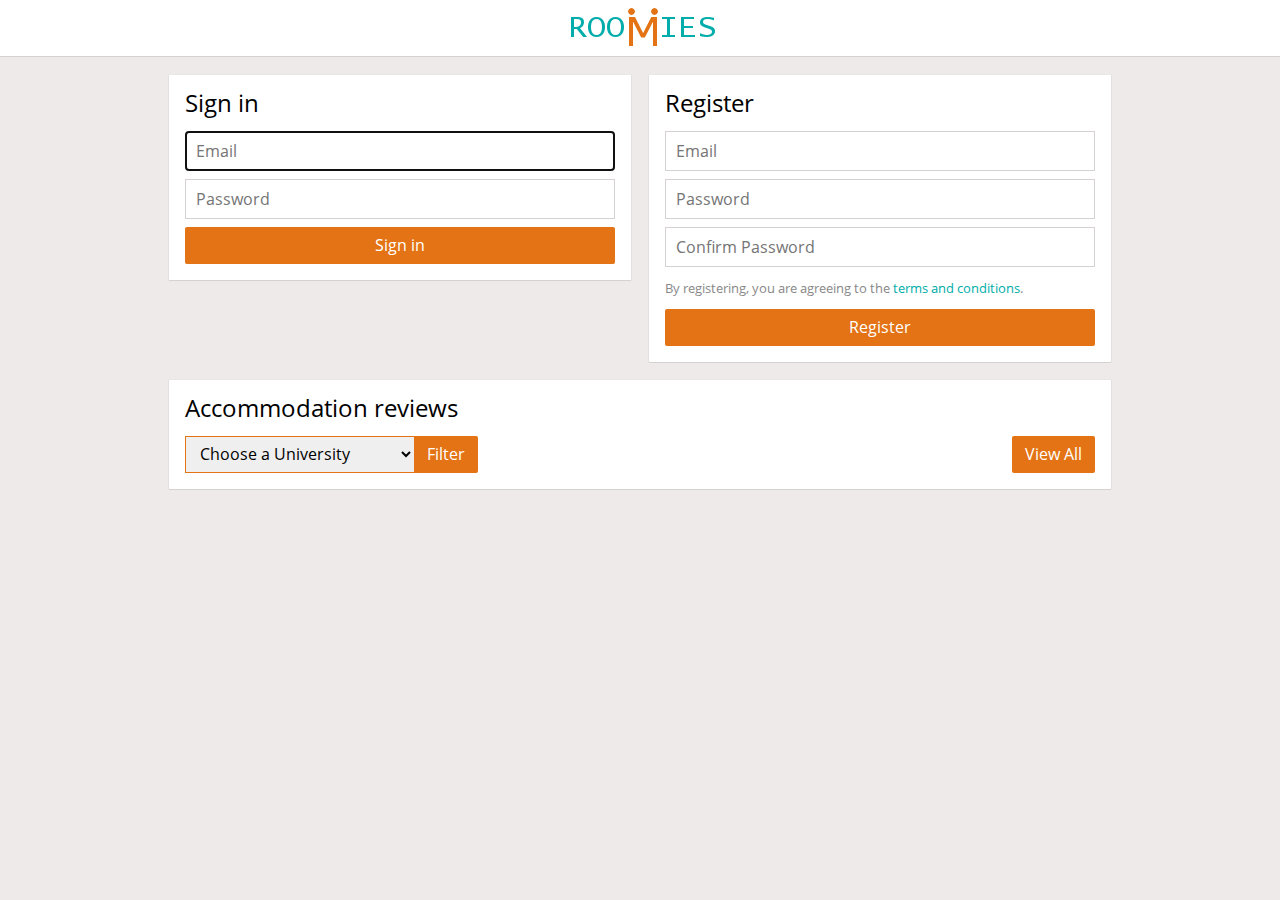
==== public_html/templates/index.html @ f30350fd "Fixed classnames." ====
<!DOCTYPE html>
<html lang="en">
<head>
	<meta charset="utf-8">
	<meta name="viewport" content="width=device-width, initial-scale=1">
	<title>Welcome to Roomies</title>
	<link rel="stylesheet" type="text/css" href="media/css/style.css">
</head>
<body class="body" onload="signin.email.focus()">
	<!-- Top bar -->
	<div class="header">
		<a href="index.html" class="logo-link">
			<img src="media/img/logo.png" alt="Roomies" class="logo-img">
		</a>
	</div>
	<!-- Main content -->
	<div class="main">
		<!-- Hidden title -->
		<h1 class="hidden">Welcome to Roomies</h1>
		<!-- Sign in / Register -->
		<div class="column-wrapper">
			<!-- Sign in -->
			<div class="column-2">
				<div class="column">
					<div class="box-padding">
						<h2 class="h2" id="Sign_in">Sign in</h2>
						<form method="POST" name="signin" onsubmit="return this.email.value?this.password.value?true:(this.password.focus(),false):(this.email.focus(),false)">
							<input type="email" name="email" placeholder="Email" class="input block" required>
							<input type="password" name="password" placeholder="Password" class="input block" required pattern=".{6,25}" title="6 to 25 characters">
							<input type="submit" value="Sign in" class="input-button block">
						</form>
					</div>
				</div>
			</div>
			<!-- Register -->
			<div class="column-2">
				<div class="column">
					<div class="box-padding">
						<h2 class="h2" id="Register">Register</h2>
						<form method="POST" name="register" onsubmit="return this.registerEmail.value?this.registerPassword.value?this.registerPassword.value===this.registerConfirmPassword.value?true:(this.registerConfirmPassword.focus(),false):(this.registerPassword.focus(),false):(this.registerEmail.focus(),false)">
							<input type="email" name="registerEmail" placeholder="Email" class="input block" required>
							<input type="password" name="registerPassword" placeholder="Password" class="input block" required pattern=".{6,25}" title="6 to 25 characters">
							<input type="password" name="registerConfirmPassword" placeholder="Confirm Password" class="input block" required pattern=".{6,25}" title="6 to 25 characters">
							<p class="small-text">By registering, you are agreeing to the
								<a href="#" class="link">terms and conditions</a>.
							</p>
							<input type="submit" value="Register" class="input-button block">
						</form>
					</div>
				</div>
			</div>
		</div>
		<!-- Accommodation Reviews -->
		<div class="box">
			<div class="box-padding">
				<h2 class="h2" id="Accommodation_reviews">Accommodation reviews</h2>
				<form method="GET">
					<select name="filter" class="select has-submit" required>
						<option class="option" value="" selected>Choose a University</option>
						<option class="option" value="1">University of Manchester</option>
					</select
					><input type="submit" value="Filter" class="input-button select-submit">
					<a href="#" class="link-button float-right">View All</a>
				</form>
			</div>
		</div>
	</div>
</body>
</html>
---- public_html/templates/media/css/style.css ----
/* Fonts */

@font-face {
	font-family: 'Open Sans';
	src: url('../fonts/OpenSans-Regular.ttf');
}

@font-face {
	font-family: 'Open Sans';
	src: url('../fonts/OpenSans-Bold.ttf');
	font-weight: bold;
}

@font-face {
	font-family: 'Open Sans';
	src: url('../fonts/OpenSans-Italic.ttf');
	font-style: italic;
}

@font-face {
	font-family: 'Open Sans';
	src: url('../fonts/OpenSans-BoldItalic.ttf');
	font-style: italic;
	font-weight: bold;
}

/* All versions */

.body {
	margin: 0;
	/*background: #f6f1eb;*/
	background: #edeae9;
	min-width: 320px;
	overflow-y: scroll;
	line-height: 1;
	font-family: 'Open Sans', arial, sans-serif;
	font-size: 16px;
}

.header {
	position: fixed;
	top: 0;
	/*border-bottom: 1px solid #d2c7be;*/
	border-bottom: 1px solid #d5d1d0;
	background: #fff;
	height: 56px;
	width: 100%;
	min-width: 320px;
	text-align: center;
	line-height: 56px;
}

.logo-link {
	display: inline-block;
	position: relative;
	text-decoration: none;
	color: #000;
	font-variant: small-caps;
	font-family: Consolas, Monaco, 'Lucida Console', monospace;
	font-weight: normal;
	font-size: 2rem;
}

.logo-link::after {
	position: absolute;
	top: 0;
	left: 0;
	height: 100%;
	width: 100%;
	content: "";
}

.logo-img {
	border: 0;
	height: 56px;
	width: 200px;
}

.main {
	margin: 0 auto;
	border-top: 1px solid transparent;
	padding: 57px 0 16px;
	max-width: 976px;
}

.box, .column {
	margin: 16px;
	border-radius: 2px;
	/*border: 1px solid #d2c7be;*/
	border-width: 1px;
	border-style: solid;
	border-color: #e9e6e5 #e4e0df #d5d1d0;
	background: #fff;
}

.column-wrapper {
	margin: 16px 0 16px 16px;
	overflow: hidden;
}

.column-2 {
	float: left;
	width: 50%;
}

.column {
	margin: 0 16px 0 0;
}

.box-padding {
	margin: 16px;
}

.h2 {
	margin: 16px 0;
	font-weight: normal;
}

.link-button, .input-button {
	display: inline-block;
	border-radius: 2px;
	background: #e37314;
	padding: .5em .8em;
	line-height: 1.3;
	color: #fff;
}

.link-button {
	text-decoration: none;
}

.link-button:focus, .input-button:focus {
	background: #00adaa;
}

.input, .input-button, .select {
	display: inline-block;
	font-family: inherit;
	font-size: 1em;
}

.input, .select {
	border: 1px solid #d5d1d0;
	padding: .5em .6em;
}

.input {
	margin: 8px 0;
}

/*.input-text-valid {
	border-color: #00adaa;
}*/

.input:focus {
	border-color: #e37314;
}

.input-button {
	border-width: 0;
	cursor: pointer;
}

.input-button::-moz-focus-inner {
	border: 0;
	padding: 0;
}

.has-submit {
	margin: 0;
	box-sizing: border-box;
	border-color: #e37314;
	border-right-width: 0;
	padding: 0 .6em;
	height: 2.3em;
	vertical-align: top;
}

.select-submit {
	margin: 0;
	box-sizing: border-box;
	border-radius: 0 2px 2px 0;
	height: 2.3em;
}

.option {
	line-height: 1;
	font-size: .8em;
}

.option[value=""] {
	color: #888;
}

.block {
	display: block;
	box-sizing: border-box;
	margin: 8px 0;
	width: 100%;
}

.float-right {
	float: right;
}

.small-text {
	line-height: 1.3;
	color: #888;
	font-size: .8em;
}

.link {
	text-decoration: none;
	color: #00adaa;
}

.link:hover {
	text-decoration: underline;
}

.link:focus {
	color: #00adaa;
}

.hidden {
	display: none;
}

/* Large version */
@media (min-width: 1441px) {
	.main {
		max-width: 1180px;
	}

	.box-padding {
		margin: 20px;
	}

	.h2 {
		margin: 20px 0;
	}

	.input {
		margin: 10px 0;
	}
}

/* Small version */
@media (max-width: 976px) {
	.header {
		position: absolute;
	}
}

/* Mobile version - inherits from small version*/
@media (max-width: 623px) {
	.main {
		padding-bottom: 0;
	}

	.column-wrapper {
		margin: 0;
		overflow: visible;
	}

	.column-2 {
		margin: 16px;
		float: none;
		width: auto;
	}

	.column {
		margin: 0;
	}

	.float-right {
		display: block;
		float: none;
		margin: 8px 0;
		text-align: center;
	}

	.has-submit {
		display: block;
		margin: 8px 0;
		border-right-width: 1px;
		width: 100%;
	}

	.select-submit {
		display: block;
		margin: 8px 0;
		border-radius: 2px;
		width: 100%;
	}
}
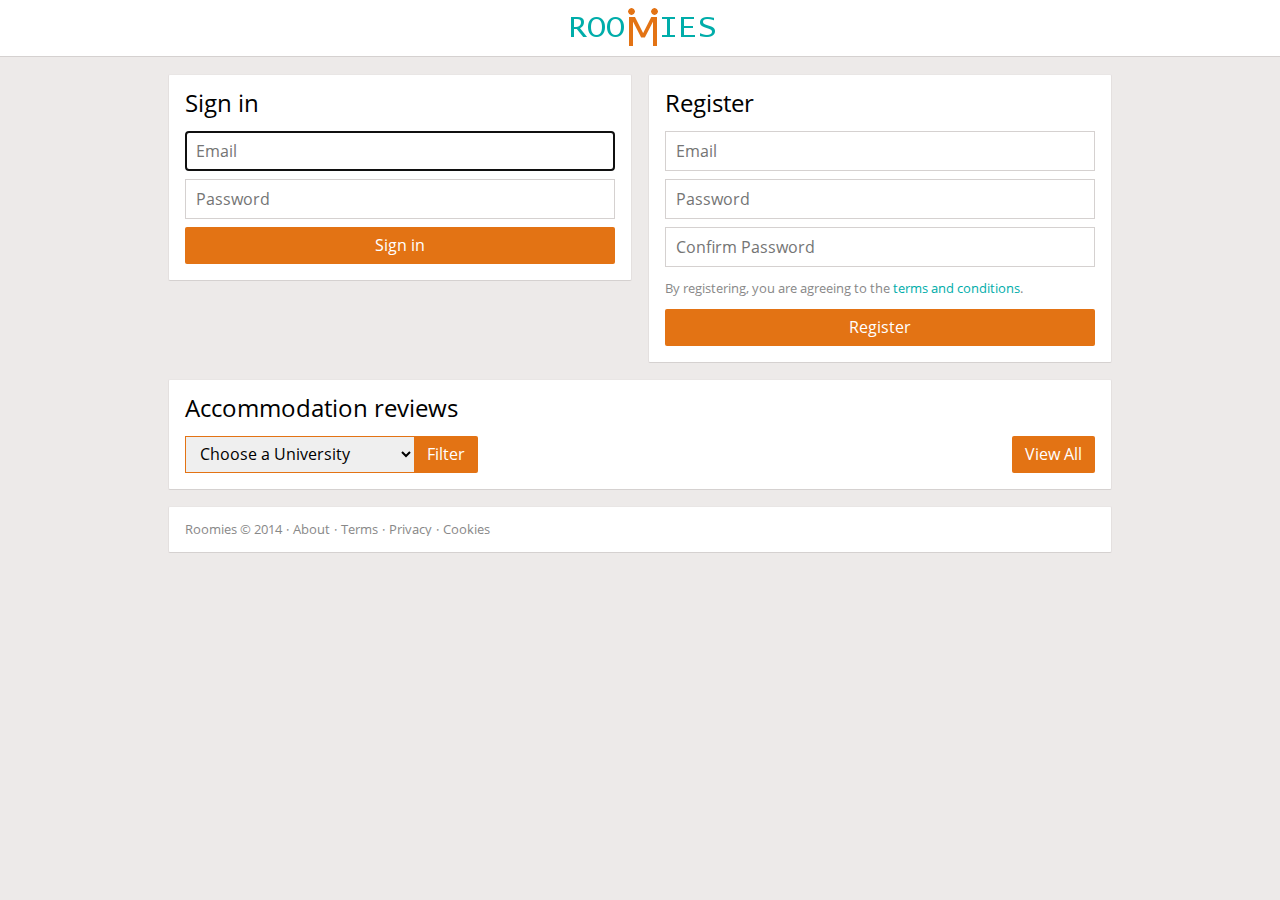
==== commit 4f025c81: "Added footer. Formalised CSS pseudo selectors. Fixed buttons." ====
--- a/public_html/templates/index.html
+++ b/public_html/templates/index.html
@@ -64,6 +64,16 @@
 				</form>
 			</div>
 		</div>
+		<!-- Footer -->
+		<div class="box">
+			<ul class="box-padding footer">
+				<li class="footer-item">Roomies &copy; 2014</li>
+				<li class="footer-item"><a href="#" class="footer-link">About</a></li>
+				<li class="footer-item"><a href="#" class="footer-link">Terms</a></li>
+				<li class="footer-item"><a href="#" class="footer-link">Privacy</a></li>
+				<li class="footer-item"><a href="#" class="footer-link">Cookies</a></li>
+			</ul>
+		</div>
 	</div>
 </body>
 </html>--- a/public_html/templates/media/css/style.css
+++ b/public_html/templates/media/css/style.css
@@ -61,7 +61,7 @@
 	font-size: 2rem;
 }
 
-.logo-link::after {
+.logo-link:after {
 	position: absolute;
 	top: 0;
 	left: 0;
@@ -117,11 +117,12 @@
 }
 
 .link-button, .input-button {
-	display: inline-block;
+	display: block;
 	border-radius: 2px;
 	background: #e37314;
-	padding: .5em .8em;
-	line-height: 1.3;
+	padding: 0 .8em;
+	text-align: center;
+	line-height: 2.3;
 	color: #fff;
 }
 
@@ -157,13 +158,10 @@
 }
 
 .input-button {
-	border-width: 0;
+	border: 0 none;
 	cursor: pointer;
-}
-
-.input-button::-moz-focus-inner {
-	border: 0;
-	padding: 0;
+	box-sizing: border-box;
+	height: 2.3em;
 }
 
 .has-submit {
@@ -178,9 +176,7 @@
 
 .select-submit {
 	margin: 0;
-	box-sizing: border-box;
 	border-radius: 0 2px 2px 0;
-	height: 2.3em;
 }
 
 .option {
@@ -226,6 +222,36 @@
 	display: none;
 }
 
+.footer {
+	padding: 0;
+	overflow: hidden;
+	list-style-type: none;
+	color: #888;
+	font-size: .8rem;
+}
+
+.footer-item {
+	float: left;
+}
+
+.footer-item:before {
+	margin: 0 4px;
+	content: "·";
+}
+
+.footer-item:first-child:before {
+	display: none;
+}
+
+.footer-link {
+	text-decoration: none;
+	color: inherit;
+}
+
+.footer-link:hover {
+	text-decoration: underline;
+}
+
 /* Large version */
 @media (min-width: 1441px) {
 	.main {
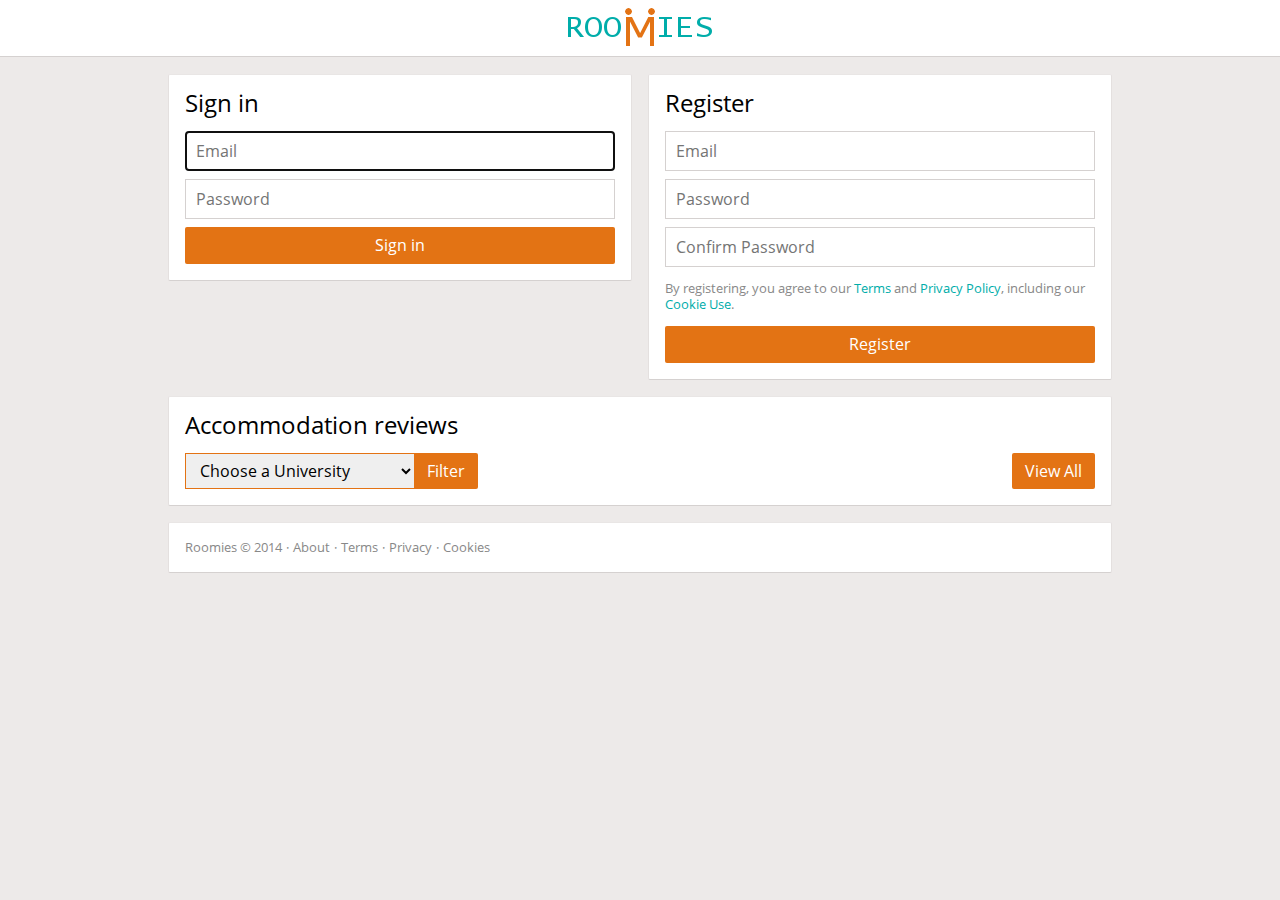
==== commit cf38c463: "Updated register small-text." ====
--- a/public_html/templates/index.html
+++ b/public_html/templates/index.html
@@ -41,8 +41,10 @@
 							<input type="email" name="registerEmail" placeholder="Email" class="input block" required>
 							<input type="password" name="registerPassword" placeholder="Password" class="input block" required pattern=".{6,25}" title="6 to 25 characters">
 							<input type="password" name="registerConfirmPassword" placeholder="Confirm Password" class="input block" required pattern=".{6,25}" title="6 to 25 characters">
-							<p class="small-text">By registering, you are agreeing to the
-								<a href="#" class="link">terms and conditions</a>.
+							<p class="small-text">By registering, you agree to our
+								<a href="#terms" class="link">Terms</a> and
+								<a href="#privacy" class="link">Privacy Policy</a>, including our
+								<a href="#cookies" class="link">Cookie Use</a>.
 							</p>
 							<input type="submit" value="Register" class="input-button block">
 						</form>
--- a/public_html/templates/media/css/style.css
+++ b/public_html/templates/media/css/style.css
@@ -2,24 +2,32 @@
 
 @font-face {
 	font-family: 'Open Sans';
-	src: url('../fonts/OpenSans-Regular.ttf');
+	font-weight: normal;
+	font-style: normal;
+	src: url('../fonts/OpenSans-Regular.woff') format('woff'),
+	     url('../fonts/OpenSans-Regular.ttf');
 }
 
 @font-face {
 	font-family: 'Open Sans';
-	src: url('../fonts/OpenSans-Bold.ttf');
 	font-weight: bold;
+	font-style: normal;
+	src: url('../fonts/OpenSans-Bold.woff') format('woff'),
+	     url('../fonts/OpenSans-Bold.ttf');
 }
 
 @font-face {
 	font-family: 'Open Sans';
-	src: url('../fonts/OpenSans-Italic.ttf');
+	font-weight: normal;
 	font-style: italic;
+	src: url('../fonts/OpenSans-Italic.woff') format('woff'),
+	     url('../fonts/OpenSans-Italic.ttf');
 }
 
 @font-face {
 	font-family: 'Open Sans';
-	src: url('../fonts/OpenSans-BoldItalic.ttf');
+	src: url('../fonts/OpenSans-BoldItalic.woff') format('woff'),
+	     url('../fonts/OpenSans-BoldItalic.ttf');
 	font-style: italic;
 	font-weight: bold;
 }
@@ -53,6 +61,7 @@
 .logo-link {
 	display: inline-block;
 	position: relative;
+	height: 56px;
 	text-decoration: none;
 	color: #000;
 	font-variant: small-caps;
@@ -164,6 +173,11 @@
 	height: 2.3em;
 }
 
+.input-button::-moz-focus-inner {
+	border: 0;
+	padding: 0;
+}
+
 .has-submit {
 	margin: 0;
 	box-sizing: border-box;
@@ -199,7 +213,7 @@
 	float: right;
 }
 
-.small-text {
+.small-text, .footer {
 	line-height: 1.3;
 	color: #888;
 	font-size: .8em;
@@ -226,8 +240,6 @@
 	padding: 0;
 	overflow: hidden;
 	list-style-type: none;
-	color: #888;
-	font-size: .8rem;
 }
 
 .footer-item {
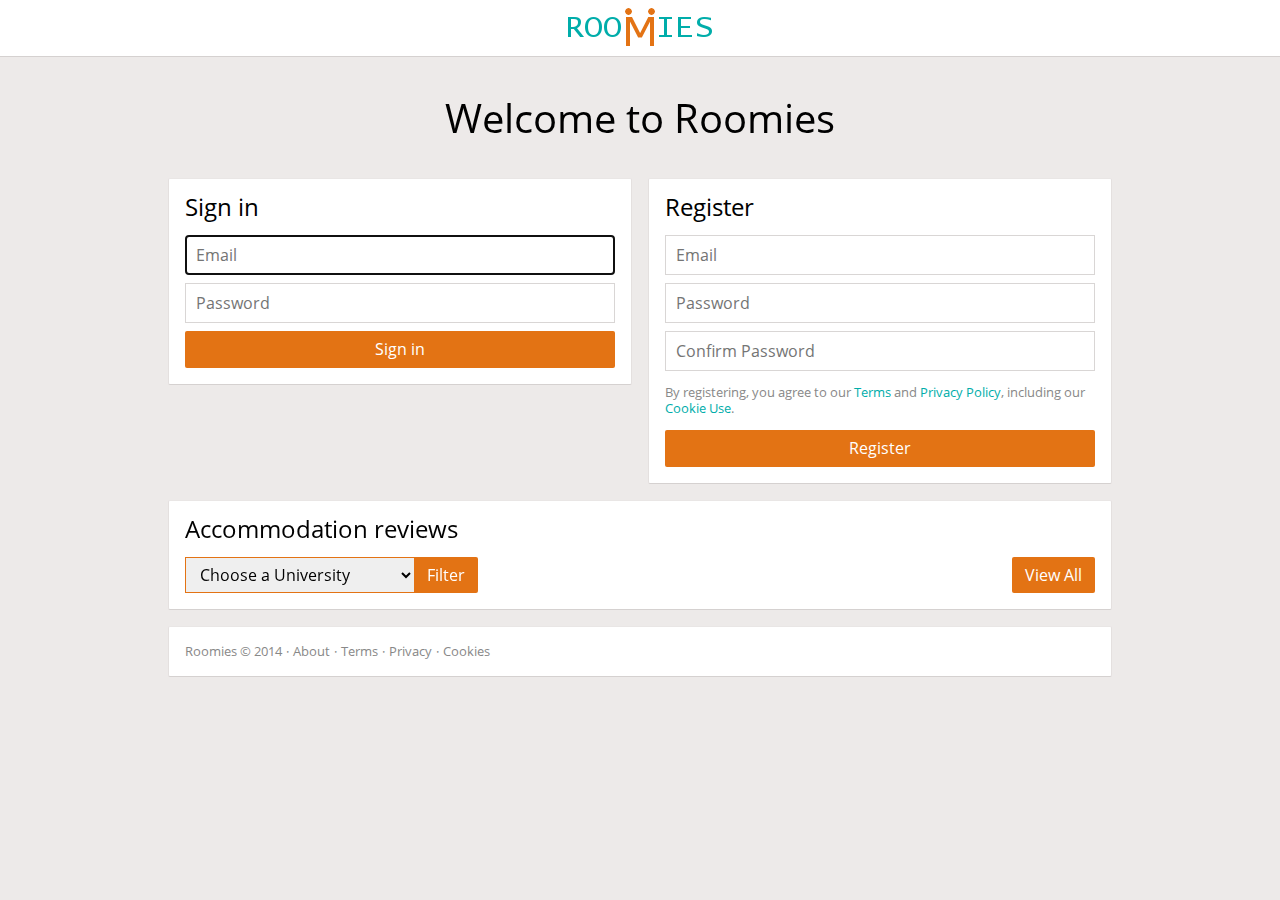
==== commit 24c7b3e4: "Modified hidden header into a desktop-only banner." ====
--- a/public_html/templates/index.html
+++ b/public_html/templates/index.html
@@ -6,7 +6,7 @@
 	<title>Welcome to Roomies</title>
 	<link rel="stylesheet" type="text/css" href="media/css/style.css">
 </head>
-<body class="body" onload="signin.email.focus()">
+<body class="body" onload="window.location.hash||signin.email.focus()">
 	<!-- Top bar -->
 	<div class="header">
 		<a href="index.html" class="logo-link">
@@ -16,7 +16,9 @@
 	<!-- Main content -->
 	<div class="main">
 		<!-- Hidden title -->
-		<h1 class="hidden">Welcome to Roomies</h1>
+		<div class="desktop-only">
+			<h1 class="h1-banner">Welcome to Roomies</h1>
+		</div>
 		<!-- Sign in / Register -->
 		<div class="column-wrapper">
 			<!-- Sign in -->
--- a/public_html/templates/media/css/style.css
+++ b/public_html/templates/media/css/style.css
@@ -120,6 +120,13 @@
 	margin: 16px;
 }
 
+.h1-banner {
+	margin: 1em 0;
+	text-align: center;
+	font-weight: normal;
+	font-size: 2.5em;
+}
+
 .h2 {
 	margin: 16px 0;
 	font-weight: normal;
@@ -150,7 +157,7 @@
 }
 
 .input, .select {
-	border: 1px solid #d5d1d0;
+	border: 1px solid #d9d6d5;
 	padding: .5em .6em;
 }
 
@@ -232,10 +239,6 @@
 	color: #00adaa;
 }
 
-.hidden {
-	display: none;
-}
-
 .footer {
 	padding: 0;
 	overflow: hidden;
@@ -287,6 +290,10 @@
 @media (max-width: 976px) {
 	.header {
 		position: absolute;
+	}
+
+	.desktop-only {
+		display: none;
 	}
 }
 
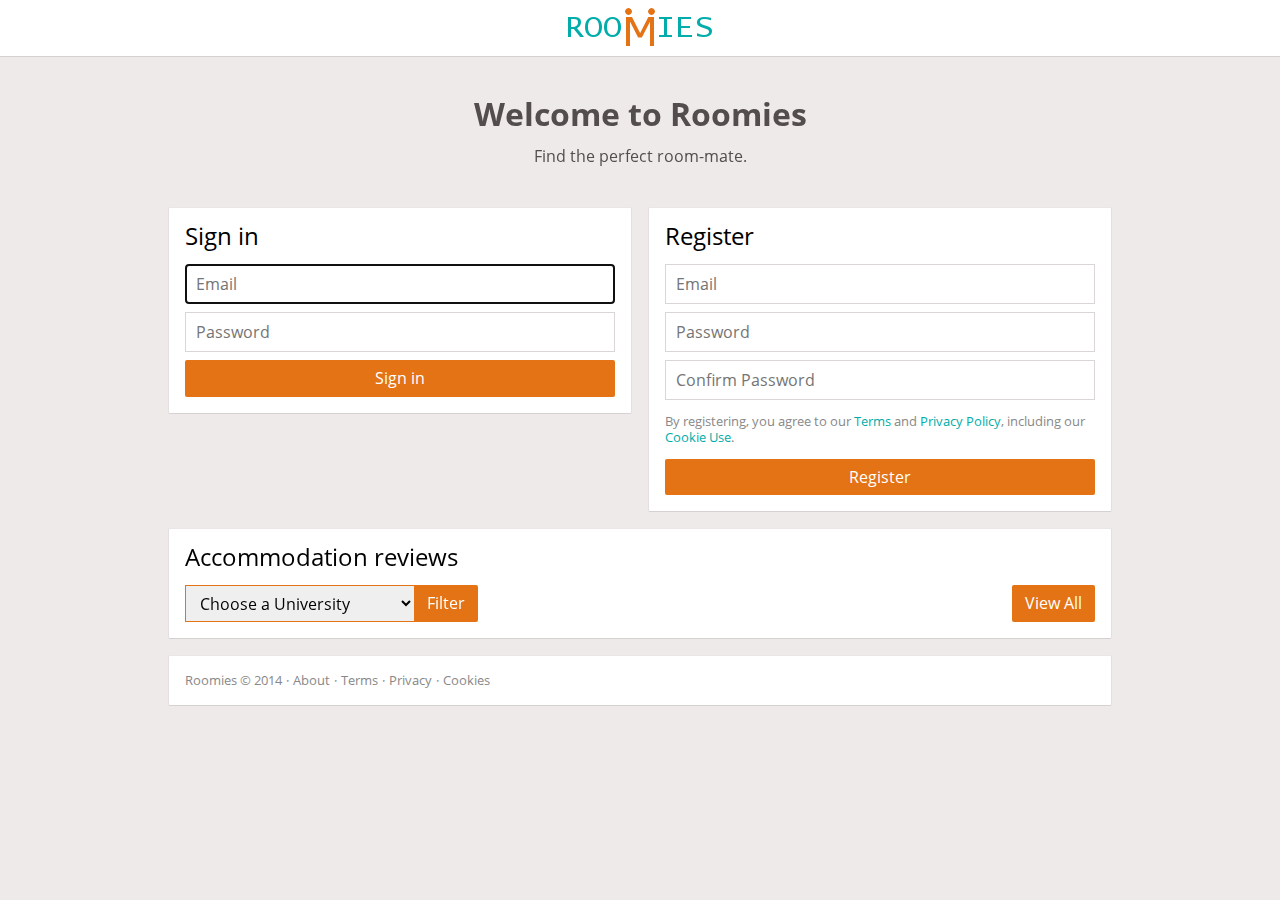
==== commit d514c56b: "Added more content and styling to banner for greater appeal. Added h1 class for title styling. Merge" ====
--- a/public_html/templates/index.html
+++ b/public_html/templates/index.html
@@ -16,14 +16,17 @@
 	<!-- Main content -->
 	<div class="main">
 		<!-- Hidden title -->
-		<div class="desktop-only">
-			<h1 class="h1-banner">Welcome to Roomies</h1>
+		<div class="desktop-only banner">
+			<header>
+				<h1 class="h1">Welcome to Roomies</h1>
+				<p class="text">Find the perfect room-mate.</p>
+			</header>
 		</div>
 		<!-- Sign in / Register -->
 		<div class="column-wrapper">
 			<!-- Sign in -->
 			<div class="column-2">
-				<div class="column">
+				<div class="column-box">
 					<div class="box-padding">
 						<h2 class="h2" id="Sign_in">Sign in</h2>
 						<form method="POST" name="signin" onsubmit="return this.email.value?this.password.value?true:(this.password.focus(),false):(this.email.focus(),false)">
@@ -36,7 +39,7 @@
 			</div>
 			<!-- Register -->
 			<div class="column-2">
-				<div class="column">
+				<div class="column-box">
 					<div class="box-padding">
 						<h2 class="h2" id="Register">Register</h2>
 						<form method="POST" name="register" onsubmit="return this.registerEmail.value?this.registerPassword.value?this.registerPassword.value===this.registerConfirmPassword.value?true:(this.registerConfirmPassword.focus(),false):(this.registerPassword.focus(),false):(this.registerEmail.focus(),false)">
--- a/public_html/templates/media/css/style.css
+++ b/public_html/templates/media/css/style.css
@@ -92,7 +92,7 @@
 	max-width: 976px;
 }
 
-.box, .column {
+.box, .column-box {
 	margin: 16px;
 	border-radius: 2px;
 	/*border: 1px solid #d2c7be;*/
@@ -112,7 +112,7 @@
 	width: 50%;
 }
 
-.column {
+.column-box {
 	margin: 0 16px 0 0;
 }
 
@@ -120,16 +120,27 @@
 	margin: 16px;
 }
 
-.h1-banner {
+.banner {
+	margin: 2.5em auto;
+	width: 500px;
+	text-align: center;
+	color: #534e4d;
+}
+
+.h1, .h2 {
+	margin: 16px 0;
+	font-size: 2em;
+}
+
+.h2 {
+	font-weight: normal;
+	font-size: 1.5em;
+}
+
+.text {
 	margin: 1em 0;
-	text-align: center;
-	font-weight: normal;
-	font-size: 2.5em;
-}
-
-.h2 {
-	margin: 16px 0;
-	font-weight: normal;
+	line-height: 1.3;
+	font-size: 1em;
 }
 
 .link-button, .input-button {
@@ -277,7 +288,7 @@
 		margin: 20px;
 	}
 
-	.h2 {
+	.h1, .h2 {
 		margin: 20px 0;
 	}
 
@@ -314,7 +325,7 @@
 		width: auto;
 	}
 
-	.column {
+	.column-box {
 		margin: 0;
 	}
 
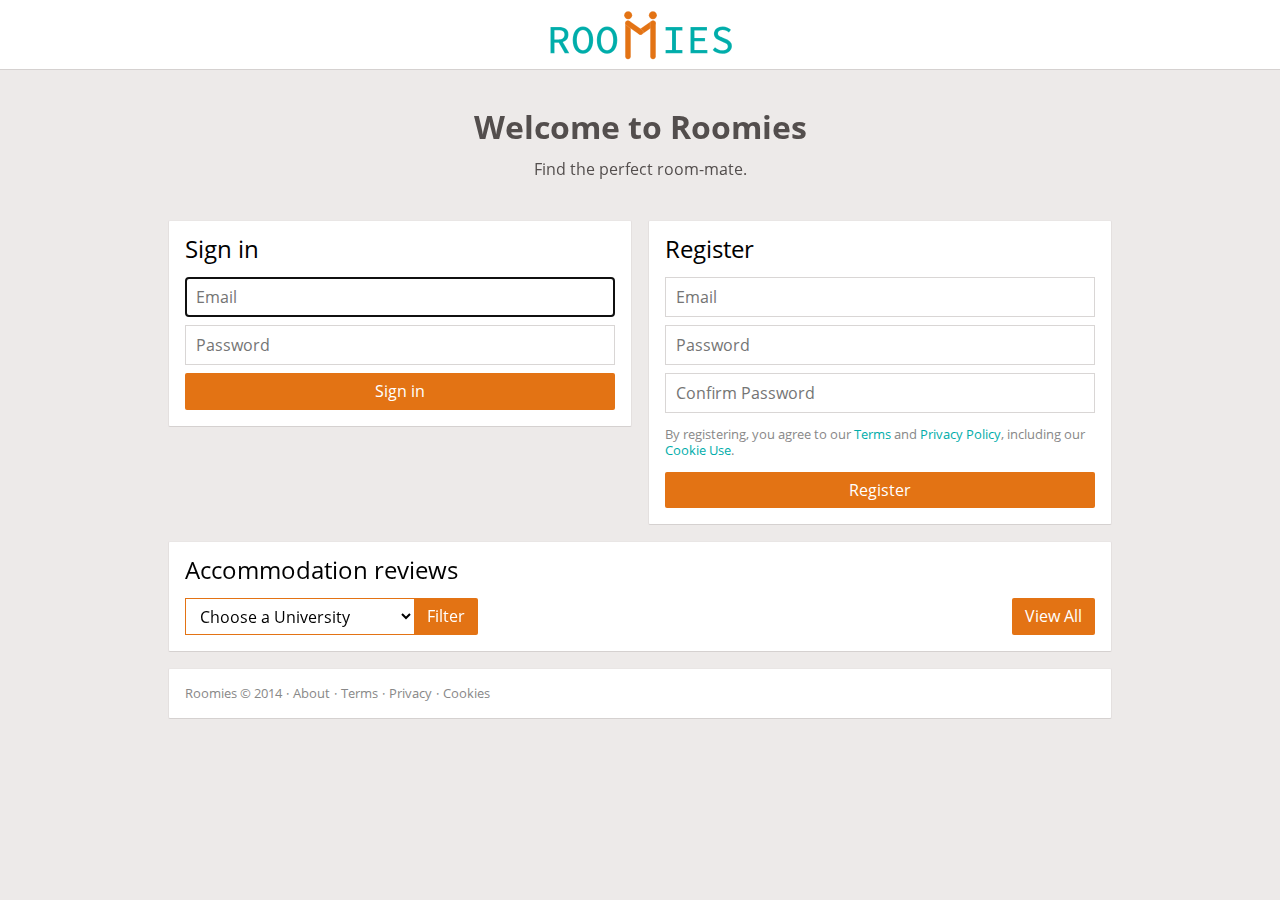
==== commit ed2e770e: "Updated template to use new logo." ====
--- a/public_html/templates/index.html
+++ b/public_html/templates/index.html
@@ -10,13 +10,14 @@
 	<!-- Top bar -->
 	<div class="header">
 		<a href="index.html" class="logo-link">
-			<img src="media/img/logo.png" alt="Roomies" class="logo-img">
+			<img src="media/img/logo.svg" alt="Roomies" class="logo-img">
 		</a>
 	</div>
+	<div class="header-space"></div>
 	<!-- Main content -->
 	<div class="main">
 		<!-- Hidden title -->
-		<div class="desktop-only banner">
+		<div class="not-mobile banner">
 			<header>
 				<h1 class="h1">Welcome to Roomies</h1>
 				<p class="text">Find the perfect room-mate.</p>
--- a/public_html/templates/media/css/style.css
+++ b/public_html/templates/media/css/style.css
@@ -51,17 +51,18 @@
 	/*border-bottom: 1px solid #d2c7be;*/
 	border-bottom: 1px solid #d5d1d0;
 	background: #fff;
-	height: 56px;
+	height: 69px;
 	width: 100%;
 	min-width: 320px;
 	text-align: center;
-	line-height: 56px;
+	line-height: 69px;
 }
 
 .logo-link {
 	display: inline-block;
 	position: relative;
-	height: 56px;
+	margin: 5px 0;
+	height: 59px;
 	text-decoration: none;
 	color: #000;
 	font-variant: small-caps;
@@ -81,14 +82,17 @@
 
 .logo-img {
 	border: 0;
-	height: 56px;
-	width: 200px;
+	height: 59px;
+}
+
+.header-space {
+	height: 70px;
 }
 
 .main {
 	margin: 0 auto;
 	border-top: 1px solid transparent;
-	padding: 57px 0 16px;
+	padding: 0 0 16px;
 	max-width: 976px;
 }
 
@@ -169,6 +173,7 @@
 
 .input, .select {
 	border: 1px solid #d9d6d5;
+	background: #fff;
 	padding: .5em .6em;
 }
 
@@ -302,10 +307,6 @@
 	.header {
 		position: absolute;
 	}
-
-	.desktop-only {
-		display: none;
-	}
 }
 
 /* Mobile version - inherits from small version*/
@@ -349,4 +350,8 @@
 		border-radius: 2px;
 		width: 100%;
 	}
+
+	.not-mobile {
+		display: none;
+	}
 }